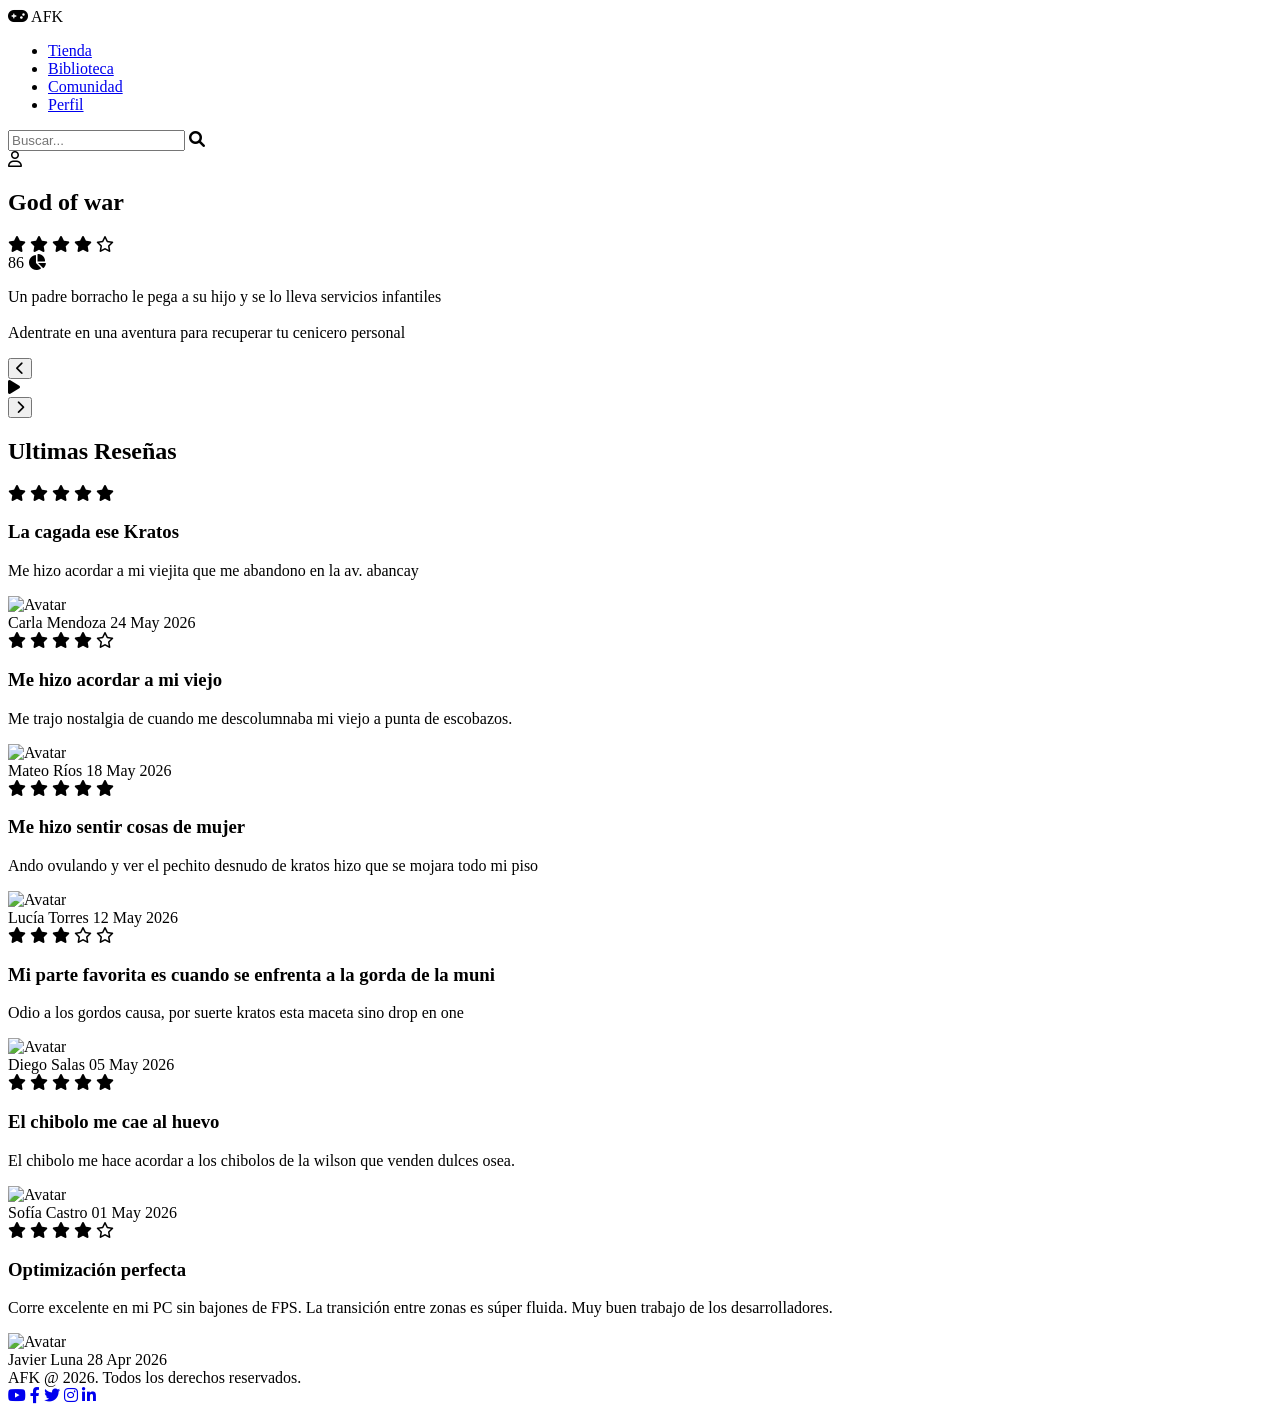
==== juegopag.html @ 00ea65f3 "Add .gitignore for React and DBs Add a comprehensive .gitignore file to exclude various build artifa" ====
<!DOCTYPE html>
<html lang="es">
<head>
    <meta charset="UTF-8">
    <meta name="viewport" content="width=device-width, initial-scale=1.0">
    <title>AFK Store | Diseño Terminado</title>
    <link href="https://cdnjs.cloudflare.com/ajax/libs/font-awesome/6.0.0/css/all.min.css" rel="stylesheet">
    <link rel="stylesheet" href="estilos.css">
</head>
<body id="pagina-juego">
<![base64]>
    <header>
        <div>
            <i class="fa-solid fa-gamepad"></i> AFK
        </div>
        <nav>
            <ul>
                <li><a href="#">Tienda</a></li>
                <li><a href="#">Biblioteca</a></li>
                <li><a href="#">Comunidad</a></li>
                <li><a href="#">Perfil</a></li>
            </ul>
        </nav>
        <div>
            <div>
                <input type="text" placeholder="Buscar...">
                <i class="fa-solid fa-magnifying-glass"></i>
            </div>
            <div>
                <i class="fa-regular fa-user"></i>
            </div>
        </div>
    </header>
<![base64]>
<![base64]>    
    <main>
        <section class="detalles-juego">
            <div class="imagen-juego">
                </div>
            
            <div class="info-juego">
                <h1>God of war</h1>
                
                <div class="calificacion-juego">
                    <div class="estrellas">
                        <i class="fa-solid fa-star"></i>
                        <i class="fa-solid fa-star"></i>
                        <i class="fa-solid fa-star"></i>
                        <i class="fa-solid fa-star"></i>
                        <i class="fa-regular fa-star"></i>
                    </div>
                    <div class="calificacion">
                        86 <i class="fa-solid fa-chart-pie"></i>
                    </div>
                </div>

                <p class="descripcion">
                    Un padre borracho le pega a su hijo y se lo lleva servicios infantiles
                    <br><br>
                    Adentrate en una aventura para recuperar tu cenicero personal
                </p>
            </div>
        </section>

        <section class="video-juego">
            <button class="boton-izquierdo"><i class="fa-solid fa-chevron-left"></i></button>
            
            <div class="boton-play">
                <i class="fa-solid fa-play"></i>
            </div>
            
            <button class="boton-derecho"><i class="fa-solid fa-chevron-right"></i></button>
        </section>

        <section class="section-reseñas">
            <h2 class="titulo-reseña">Ultimas Reseñas</h2>
            
            <div class="reseñas-grid">
                
                <div class="tarjeta-reseña">
                    <div class="estrellas">
                        <i class="fa-solid fa-star"></i>
                        <i class="fa-solid fa-star"></i>
                        <i class="fa-solid fa-star"></i>
                        <i class="fa-solid fa-star"></i>
                        <i class="fa-solid fa-star"></i>
                    </div>
                    <h3>La cagada ese Kratos</h3>
                    <p class="reseña">Me hizo acordar a mi viejita que me abandono en la av. abancay</p>
                    <div class="reseñador">
                        <img src="https://i.pravatar.cc/150?img=44" alt="Avatar" class="avatar">
                        <div class="detalles-reseñador">
                            <span class="nombre">Carla Mendoza</span>
                            <span class="fecha">24 May 2026</span>
                        </div>
                    </div>
                </div>

                <div class="tarjeta-reseña">
                    <div class="estrellas">
                        <i class="fa-solid fa-star"></i>
                        <i class="fa-solid fa-star"></i>
                        <i class="fa-solid fa-star"></i>
                        <i class="fa-solid fa-star"></i>
                        <i class="fa-regular fa-star"></i>
                    </div>
                    <h3>Me hizo acordar a mi viejo</h3>
                    <p class="reseña">Me trajo nostalgia de cuando me descolumnaba mi viejo a punta de escobazos.</p>
                    <div class="reseñador">
                        <img src="https://i.pravatar.cc/150?img=33" alt="Avatar" class="avatar">
                        <div class="detalles-reseñador">
                            <span class="nombre">Mateo Ríos</span>
                            <span class="fecha">18 May 2026</span>
                        </div>
                    </div>
                </div>

                <div class="tarjeta-reseña">
                    <div class="estrellas">
                        <i class="fa-solid fa-star"></i>
                        <i class="fa-solid fa-star"></i>
                        <i class="fa-solid fa-star"></i>
                        <i class="fa-solid fa-star"></i>
                        <i class="fa-solid fa-star"></i>
                    </div>
                    <h3>Me hizo sentir cosas de mujer</h3>
                    <p class="reseña">Ando ovulando y ver el pechito desnudo de kratos hizo que se mojara todo mi piso</p>
                    <div class="reseñador">
                        <img src="https://i.pravatar.cc/150?img=5" alt="Avatar" class="avatar">
                        <div class="detalles-reseñadors">
                            <span class="nombre">Lucía Torres</span>
                            <span class="fecha">12 May 2026</span>
                        </div>
                    </div>
                </div>

                <div class="tarjeta-reseña">
                    <div class="estrellas">
                        <i class="fa-solid fa-star"></i>
                        <i class="fa-solid fa-star"></i>
                        <i class="fa-solid fa-star"></i>
                        <i class="fa-regular fa-star"></i>
                        <i class="fa-regular fa-star"></i>
                    </div>
                    <h3>Mi parte favorita es cuando se enfrenta a la gorda de la muni</h3>
                    <p class="reseña">Odio a los gordos causa, por suerte kratos esta maceta sino drop en one</p>
                    <div class="reseñador">
                        <img src="https://i.pravatar.cc/150?img=11" alt="Avatar" class="avatar">
                        <div class="detalles-reseñador">
                            <span class="nombre">Diego Salas</span>
                            <span class="fecha">05 May 2026</span>
                        </div>
                    </div>
                </div>

                <div class="tarjeta-reseña">
                    <div class="estrellas">
                        <i class="fa-solid fa-star"></i>
                        <i class="fa-solid fa-star"></i>
                        <i class="fa-solid fa-star"></i>
                        <i class="fa-solid fa-star"></i>
                        <i class="fa-solid fa-star"></i>
                    </div>
                    <h3>El chibolo me cae al huevo</h3>
                    <p class="reseña">El chibolo me hace acordar a los chibolos de la wilson que venden dulces osea.</p>
                    <div class="reseñador">
                        <img src="https://i.pravatar.cc/150?img=49" alt="Avatar" class="avatar">
                        <div class="detalles-reseñador">
                            <span class="nombre">Sofía Castro</span>
                            <span class="fecha">01 May 2026</span>
                        </div>
                    </div>
                </div>

                <div class="tarjeta-reseña">
                    <div class="estrellas">
                        <i class="fa-solid fa-star"></i>
                        <i class="fa-solid fa-star"></i>
                        <i class="fa-solid fa-star"></i>
                        <i class="fa-solid fa-star"></i>
                        <i class="fa-regular fa-star"></i>
                    </div>
                    <h3>Optimización perfecta</h3>
                    <p class="reseña">Corre excelente en mi PC sin bajones de FPS. La transición entre zonas es súper fluida. Muy buen trabajo de los desarrolladores.</p>
                    <div class="reseñador">
                        <img src="https://i.pravatar.cc/150?img=12" alt="Avatar" class="avatar">
                        <div class="detalles-reseñador">
                            <span class="nombre">Javier Luna</span>
                            <span class="fecha">28 Apr 2026</span>
                        </div>
                    </div>
                </div>

            </div>
        </section>
    </main>
<![base64]>    
<![base64]>    

    <footer>
        <div>
            <div>
                AFK @ 2026. Todos los derechos reservados.
            </div>
        </div>
        <div class="iconos-redes-sociales">
            <a href="#"><i class="fa-brands fa-youtube"></i></a>
            <a href="#"><i class="fa-brands fa-facebook-f"></i></a>
            <a href="#"><i class="fa-brands fa-twitter"></i></a>
            <a href="#"><i class="fa-brands fa-instagram"></i></a>
            <a href="#"><i class="fa-brands fa-linkedin-in"></i></a>
        </div>
    </footer>
<![base64]>    

</body>
</html>
---- estilos.css ----
#pagina-juego .game-details-header {
    display: grid;
    grid-template-columns: 400px 1fr;
    gap: 50px;
    margin-bottom: 60px;
}

#pagina-juego .game-cover {
    width: 100%;
    height: 400px;
    background: url('https://images.unsplash.com/photo-1542751371-adc38448a05e?q=80&w=800&auto=format&fit=crop') center/cover;
    border-radius: 12px;
    box-shadow: 0 10px 30px rgba(0,0,0,0.4);
}

#pagina-juego .game-info h1 {
    font-size: 3.5rem;
    color: var(--white);
    margin-bottom: 20px;
    font-weight: 700;
    letter-spacing: -1px;
}

/* Caja de Calificación */
#pagina-juego .rating-box {
    display: inline-flex;
    align-items: center;
    border: 1px solid rgba(255, 255, 255, 0.2);
    border-radius: 30px;
    padding: 12px 25px;
    margin-bottom: 30px;
    background: rgba(255, 255, 255, 0.03);
}

#pagina-juego .stars {
    color: var(--white);
    font-size: 1.1rem;
    display: flex;
    gap: 5px;
}
#pagina-juego .score {
    color: var(--white);
    font-weight: 600;
    font-size: 1.1rem;
    display: flex;
    align-items: center;
    gap: 8px;
}

#pagina-juego .score i {
    color: var(--text-muted);
}

#pagina-juego .description {
    color: var(--text-muted);
    font-size: 1.05rem;
    line-height: 1.7;
    text-align: justify;
}

/* Reproductor de Video / Galería */
#pagina-juego .game-media-player {
    position: relative;
    width: 100%;
    height: 550px;
    background: linear-gradient(to top, rgba(18,20,24,1) 0%, rgba(18,20,24,0) 100%), url('https://images.unsplash.com/photo-1605901309584-818e25960b8f?q=80&w=1200&auto=format&fit=crop') center/cover;
    border-radius: 12px;
    display: flex;
    align-items: center;
    justify-content: space-between;
    padding: 0 20px;
    margin-bottom: 30px;
}

#pagina-juego .play-btn {
    width: 90px;
    height: 90px;
    background: rgba(255, 255, 255, 0.1);
    border: 2px solid rgba(255, 255, 255, 0.3);
    border-radius: 50%;
    display: flex;
    align-items: center;
    justify-content: center;
    color: var(--white);
    font-size: 2rem;
    backdrop-filter: blur(8px);
    cursor: pointer;
    transition: all 0.3s ease;
    /* Ajuste visual para que el ícono de play (triángulo) se vea centrado */
    padding-left: 8px; 
}

#pagina-juego .play-btn:hover {
    background: var(--accent-blue);
    border-color: var(--accent-blue);
    transform: scale(1.1);
}

/* Footer modificado (Estructura de la segunda pantalla) */
.footer-juego {
    background-color: var(--bg-secondary);
    padding: 30px 60px;
    display: flex;
    justify-content: space-between;
    align-items: center;
    border-top: 1px solid rgba(255, 255, 255, 0.05);
}

.footer-juego .social-icons {
    margin-bottom: 0; /* Reseteamos el margen del footer anterior */
}
/* =========================================
   SECCIÓN DE RESEÑAS (LATEST REVIEWS)
   ========================================= */

.reviews-section {
    margin-top: 50px;
}

.reviews-grid {
    display: grid;
    /* Crea 3 columnas del mismo tamaño */
    grid-template-columns: repeat(3, 1fr);
    gap: 30px;
    margin-top: 20px;
}

.review-card {
    background-color: var(--bg-secondary);
    border: 1px solid rgba(255, 255, 255, 0.05);
    border-radius: 12px;
    padding: 30px;
    display: flex;
    flex-direction: column;
    transition: transform 0.2s ease, box-shadow 0.2s ease;
}

.review-card:hover {
    transform: translateY(-5px);
    box-shadow: 0 8px 25px rgba(0, 0, 0, 0.3);
}

.review-card .stars {
    color: var(--accent-blue); /* Cambié las estrellas a azul para mantener el tema */
    font-size: 1.1rem;
    margin-bottom: 15px;
    display: flex;
    gap: 4px;
}

.review-card h3 {
    color: var(--white);
    font-size: 1.25rem;
    margin-bottom: 12px;
    font-weight: 700;
}

.review-card .review-body {
    color: var(--text-muted);
    font-size: 0.95rem;
    line-height: 1.6;
    margin-bottom: 25px;
    /* Esto empuja la información del usuario hacia abajo si el texto es corto */
    flex-grow: 1; 
}

/* Información del Usuario (Avatar + Nombres) */
.reviewer-info {
    display: flex;
    align-items: center;
    gap: 15px;
    border-top: 1px solid rgba(255, 255, 255, 0.05);
    padding-top: 15px;
}

.reviewer-info .avatar {
    width: 45px;
    height: 45px;
    border-radius: 50%;
    object-fit: cover;
}

.reviewer-details {
    display: flex;
    flex-direction: column;
    gap: 3px;
}

.reviewer-details .name {
    color: var(--text-light);
    font-weight: 600;
    font-size: 0.95rem;
}

.reviewer-details .date {
    color: var(--text-muted);
    font-size: 0.85rem;
}
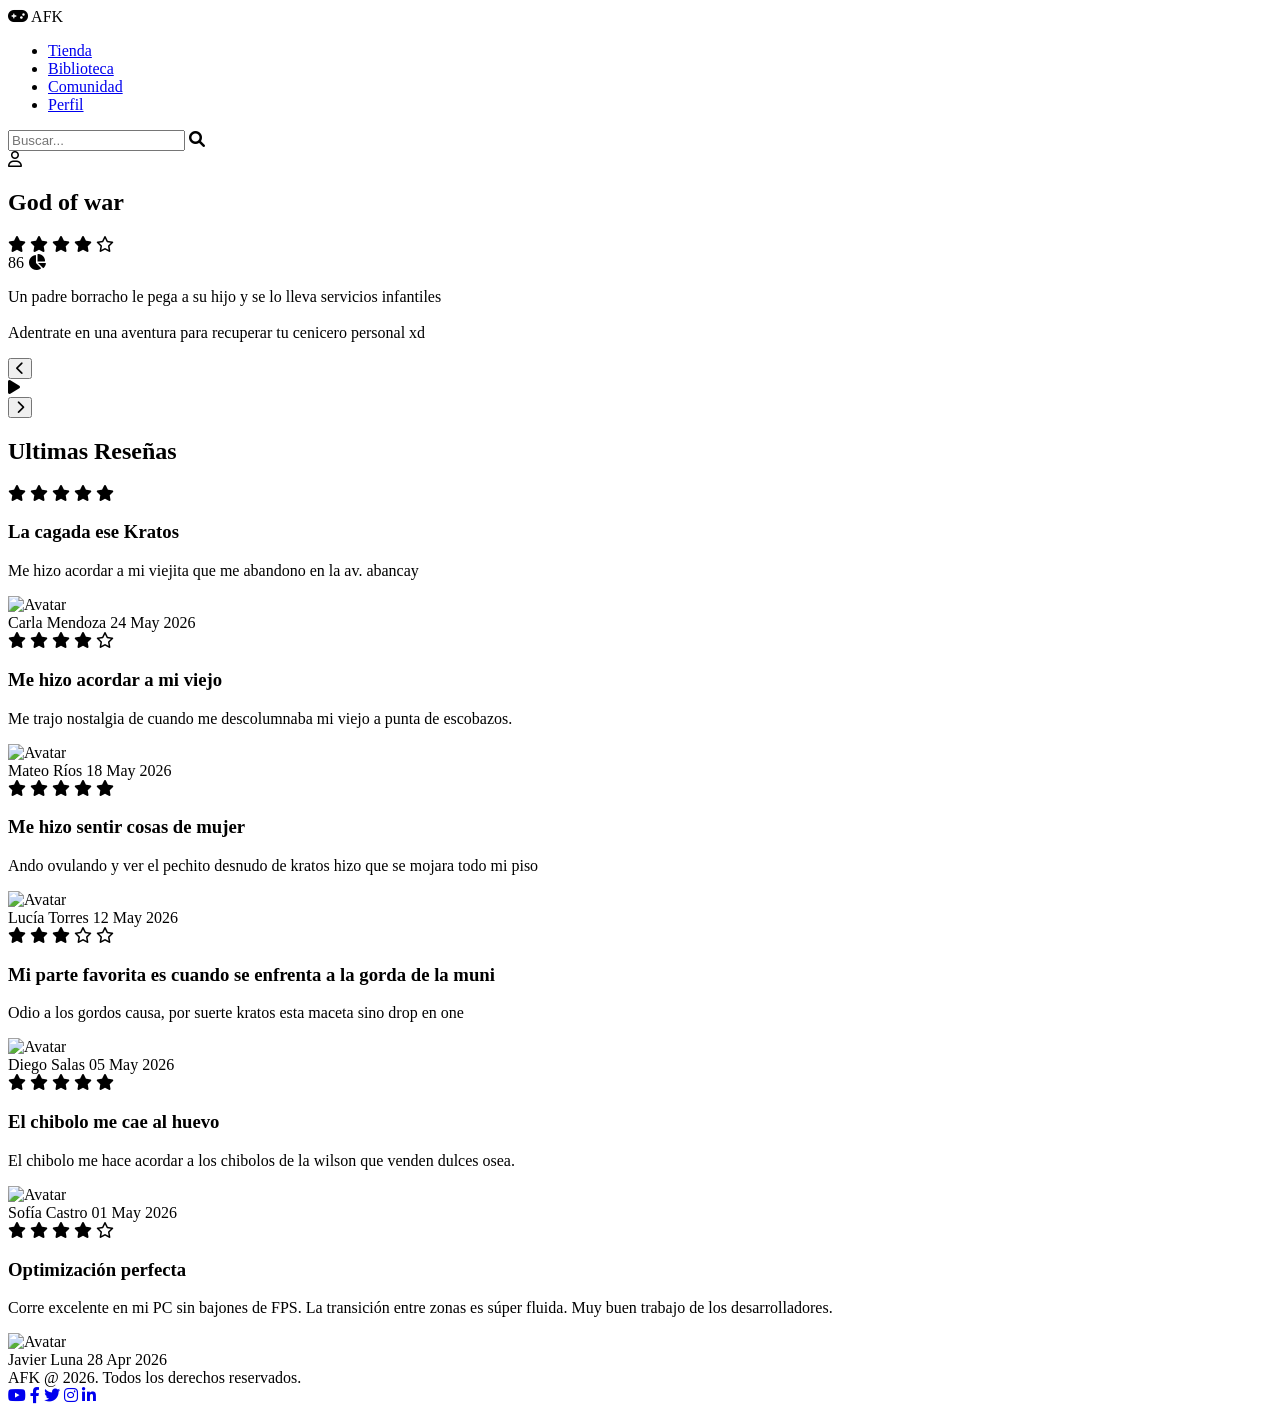
==== commit ad3ec6cf: "." ====
--- a/juegopag.html
+++ b/juegopag.html
@@ -57,7 +57,7 @@
                 <p class="descripcion">
                     Un padre borracho le pega a su hijo y se lo lleva servicios infantiles
                     <br><br>
-                    Adentrate en una aventura para recuperar tu cenicero personal
+                    Adentrate en una aventura para recuperar tu cenicero personal xd
                 </p>
             </div>
         </section>
